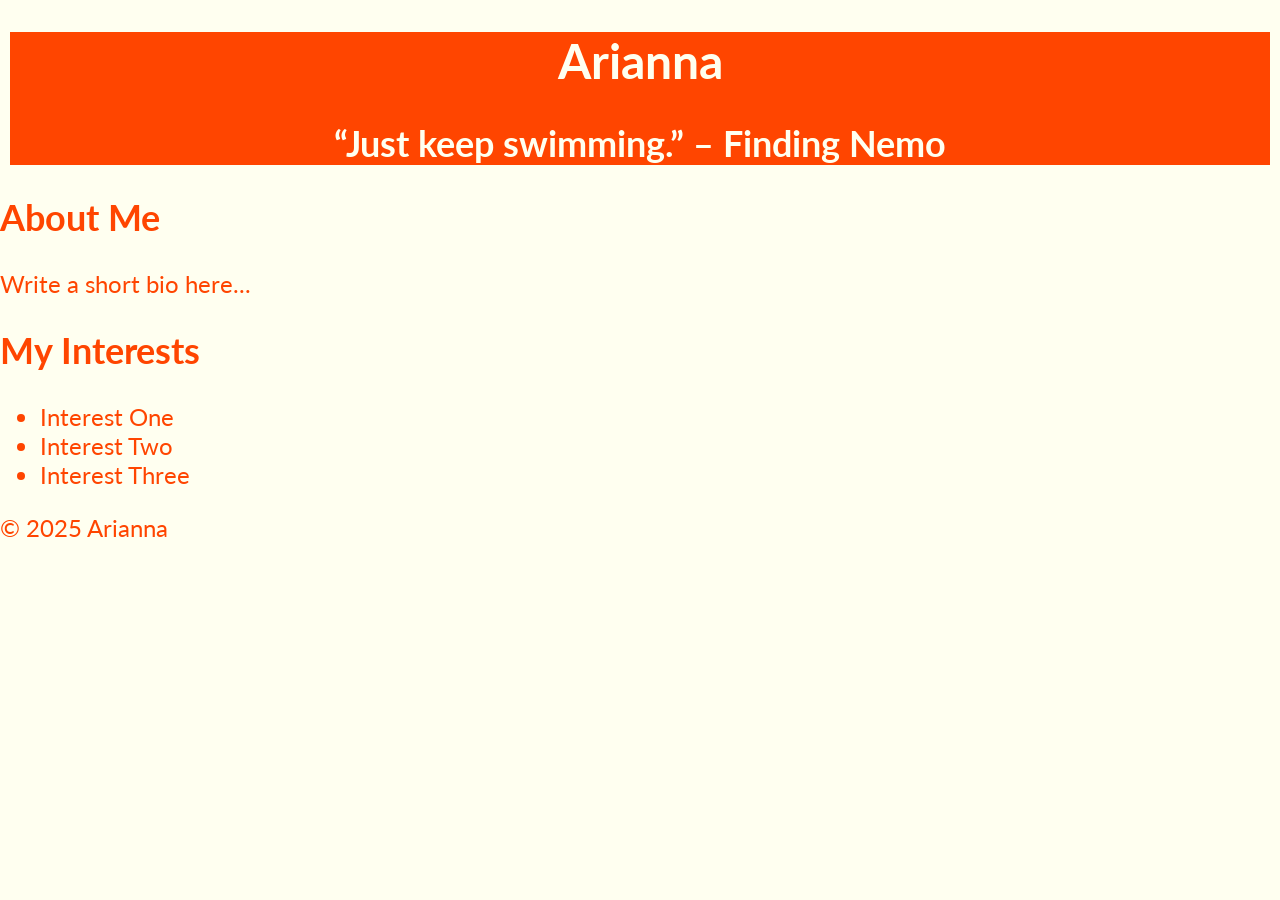
==== public/part5_personal_homepage.html @ d07ee70d "Edit styles.css and part5_personal_homepage.html" ====
<!DOCTYPE html>

<html lang="en">

<head>
  <meta charset="UTF-8">
  <title>Ianna's Homepage</title>
  <link rel="stylesheet" href="../styles.css">
  <link rel="preconnect" href="https://fonts.googleapis.com">
  <link rel="preconnect" href="https://fonts.gstatic.com" crossorigin>
  <link href="https://fonts.googleapis.com/css2?family=Lato:ital,wght@0,100;0,300;0,400;0,700;0,900;1,100;1,300;1,400;1,700;1,900&display=swap" rel="stylesheet">
</head>

<body>
    <div class = "homepage"> 
    <header>
        <h1>Arianna</h1>
        <h2>“Just keep swimming.” – Finding Nemo</h2>
    </header>

    <div class="">
        <h2>About Me</h2>
        <p>Write a short bio here...</p>
    </div>

    <section>
        <h2>My Interests</h2>
        <ul>
        <li>Interest One</li>
        <li>Interest Two</li>
        <li>Interest Three</li>
        </ul>
    </section>

    <footer>
        <p>&copy; 2025 Arianna</p>
    </footer>
    <div> 
</body>

</html>
---- styles.css ----
* {
    box-sizing: border-box;
}

body {
    margin: 0; border: 0;
    font-family:"Lato", sans-serif;
    font-size: 1.5rem;
    text-align: left;
    background-color: ivory; color: orangered;
}

#title {
    font-size: 2rem;
    padding: 0.5vw; 
    border: solid; border-width: 2px;
    box-shadow: 2.5px 2.5px orangered;
    background-color: orangered; color: ivory;
    text-align: center;
}

.page {
    display: flex; 
    width:100vw; height: 100vh;
}

.button { 
    color: ivory;
    font-size: 1.5rem;  
    font-family: "Lato", sans-serif;
}

.information {
    float: left; text-align: left;
    padding-left: 2.5%; padding-right: 2.5%;
    padding-top: 5%; padding-bottom: 5%;
    height: 100vh; width: 45vw;
}

.content {
    padding-top: 4.5%; padding-bottom: 4.5%;
    padding-left: 0.75%; padding-right: 0.75%; 
    height: 100vh; width: 55vw;
    color: ivory;
    background-image: url(content_flowerbg.png);
    background-size: cover; background-position: 2%;
    float: left; text-align: left;
}

.js_otp {
    overflow: hidden;
}

#otp_label {
    width:fit-content; float:left;
}

#otp_button {
    background-color: ivory; color: orangered;
    border: solid; border-color: #ffde59;
    font-size: 1rem; 
    font-family: "Lato", sans-serif;
}

#otp_button:hover {
    background-color: orangered; color: ivory;
    transform: scale(105%);
}

header {
    background-color: orangered;
    color: ivory; 
    text-align: center;
    margin: 10px; 
}

.homepage {
    
}
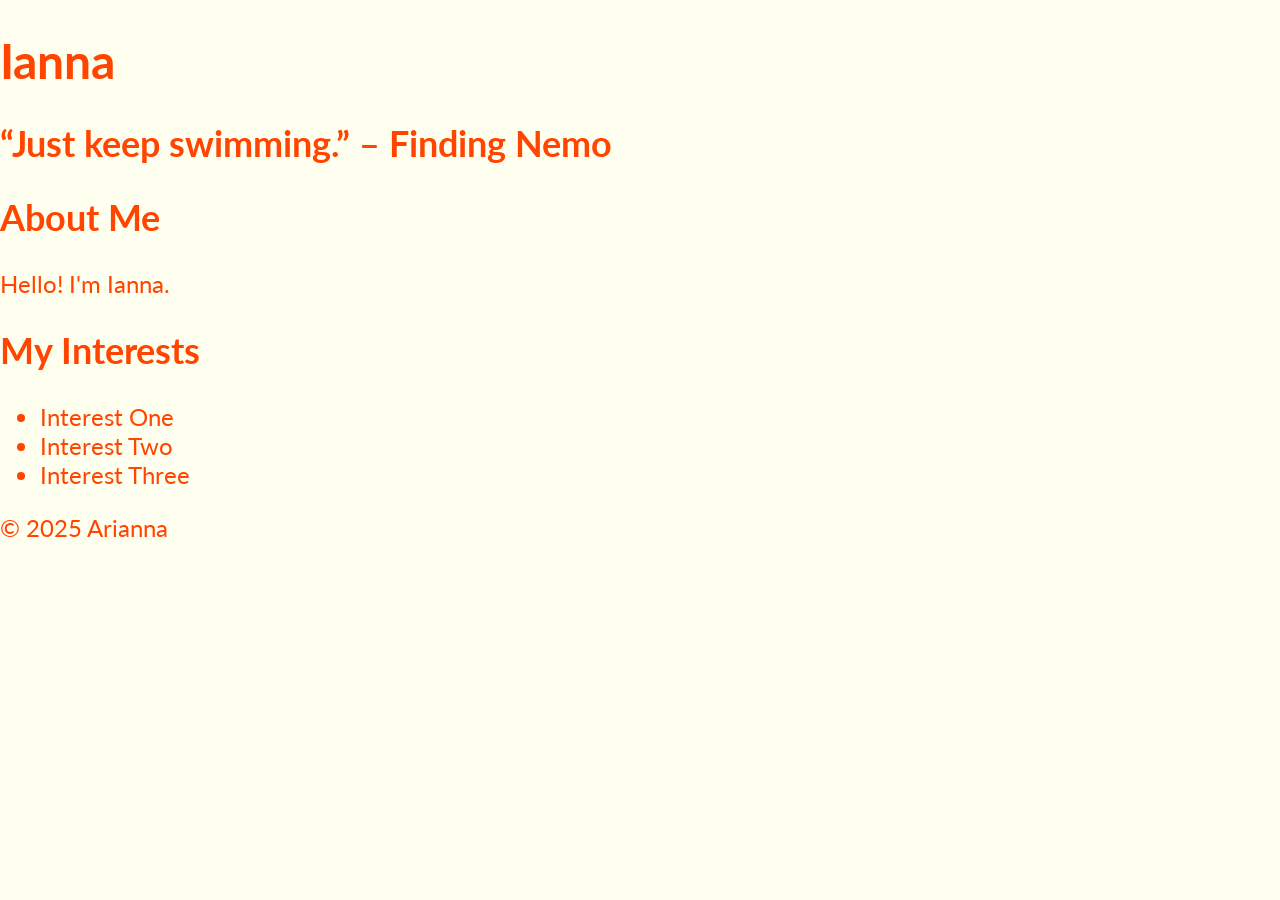
==== commit 169b257a: "Edit styles.css and part5_personal_homepage.html" ====
--- a/public/part5_personal_homepage.html
+++ b/public/part5_personal_homepage.html
@@ -13,14 +13,14 @@
 
 <body>
     <div class = "homepage"> 
-    <header>
-        <h1>Arianna</h1>
+    <header id="header_homepg">
+        <h1>Ianna</h1>
         <h2>“Just keep swimming.” – Finding Nemo</h2>
     </header>
 
     <div class="">
         <h2>About Me</h2>
-        <p>Write a short bio here...</p>
+        <p>Hello! I'm Ianna. </p>
     </div>
 
     <section>
--- a/styles.css
+++ b/styles.css
@@ -66,14 +66,3 @@
     background-color: orangered; color: ivory;
     transform: scale(105%);
 }
-
-header {
-    background-color: orangered;
-    color: ivory; 
-    text-align: center;
-    margin: 10px; 
-}
-
-.homepage {
-    
-}
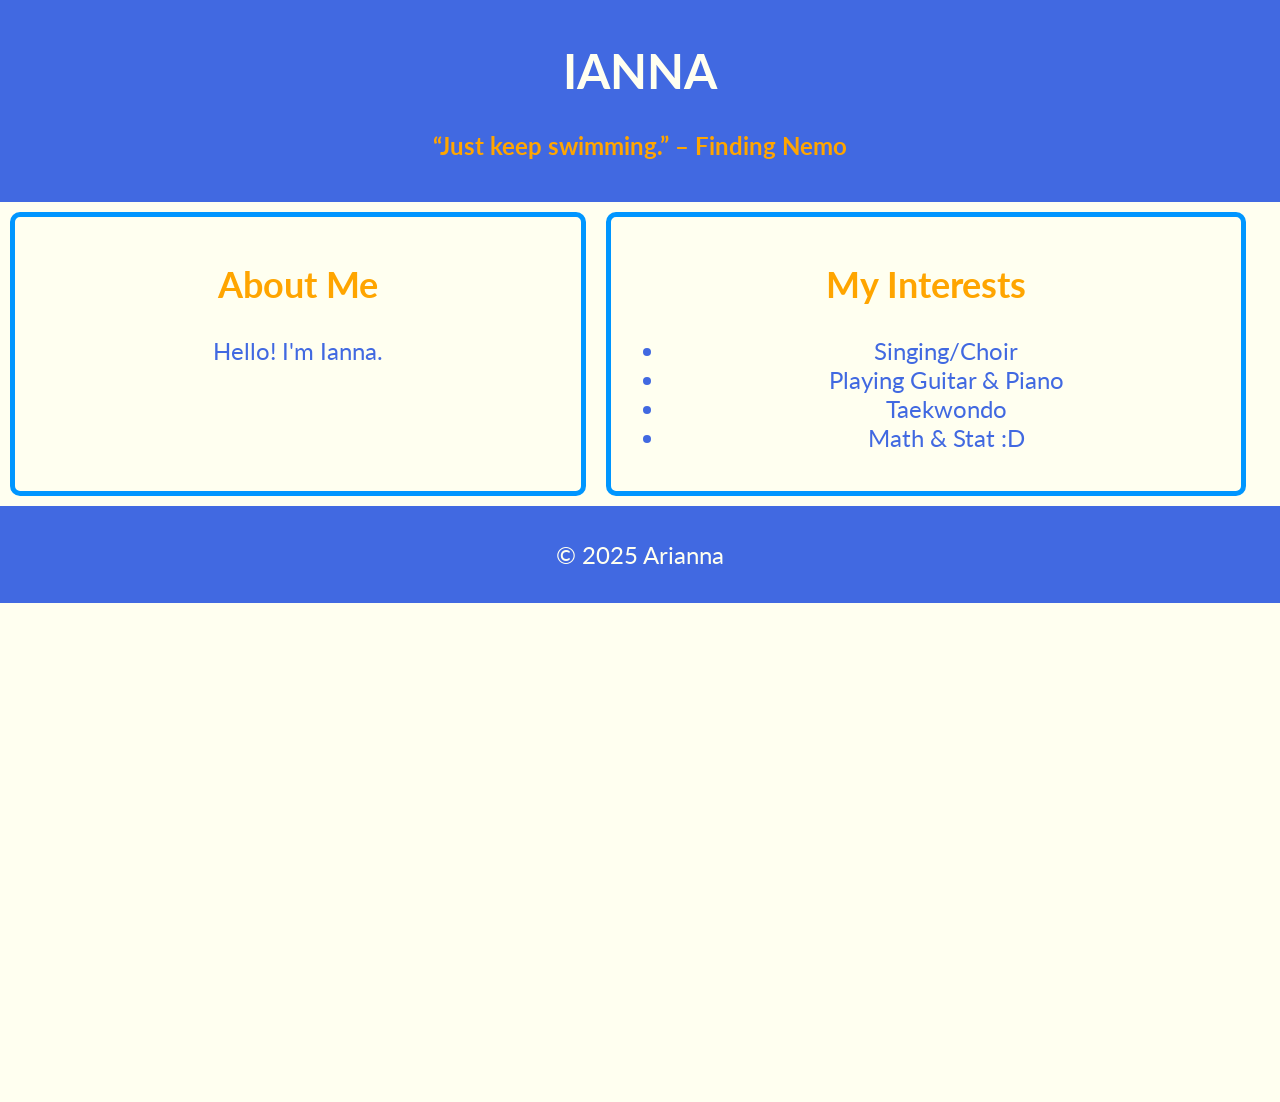
==== commit 4c2d316b: "Edit styles_hp.css and part5_personal_homepage.html" ====
--- a/public/part5_personal_homepage.html
+++ b/public/part5_personal_homepage.html
@@ -5,37 +5,42 @@
 <head>
   <meta charset="UTF-8">
   <title>Ianna's Homepage</title>
-  <link rel="stylesheet" href="../styles.css">
+  <link rel="stylesheet" href="../styles_hp.css">
   <link rel="preconnect" href="https://fonts.googleapis.com">
   <link rel="preconnect" href="https://fonts.gstatic.com" crossorigin>
   <link href="https://fonts.googleapis.com/css2?family=Lato:ital,wght@0,100;0,300;0,400;0,700;0,900;1,100;1,300;1,400;1,700;1,900&display=swap" rel="stylesheet">
 </head>
 
 <body>
-    <div class = "homepage"> 
-    <header id="header_homepg">
-        <h1>Ianna</h1>
-        <h2>“Just keep swimming.” – Finding Nemo</h2>
-    </header>
-
-    <div class="">
-        <h2>About Me</h2>
-        <p>Hello! I'm Ianna. </p>
+    <div class = "header_homepg">
+        <h1><b>IANNA</b></h1>
+        <h4 class = "headers"><b>“Just keep swimming.” – Finding Nemo</b></h4>
     </div>
 
-    <section>
-        <h2>My Interests</h2>
+    <div class = "info_container">
+    <div class = "homepage"> 
+    <div class="about_me">
+        <h2 class = "headers">About Me</h2>
+        <p>Hello! I'm Ianna.</p>
+    </div>
+
+    <div class="interests">
+        <h2 class = "headers">My Interests</h2>
         <ul>
-        <li>Interest One</li>
-        <li>Interest Two</li>
-        <li>Interest Three</li>
+        <li>Singing/Choir</li>
+        <li>Playing Guitar & Piano</li>
+        <li>Taekwondo</li>
+        <li>Math & Stat :D </li>
         </ul>
-    </section>
+    </div>
+
+    </div>
 
     <footer>
         <p>&copy; 2025 Arianna</p>
     </footer>
-    <div> 
+    
+    <div>
 </body>
 
 </html>
--- a/styles_hp.css
+++ b/styles_hp.css
@@ -0,0 +1,53 @@
+* {
+    box-sizing: border-box;
+}
+
+body {
+    margin: 0; border: 0;
+    font-family:"Lato", sans-serif;
+    font-size: 1.5rem;
+    text-align: center;
+    background-color: ivory; color: #4169E1;
+}
+
+.info_container {
+    width:100vw; height: 100vh;
+    display: block;
+}
+
+.homepage {
+    display: flex; 
+}
+
+.headers {
+    color: orange;  
+}
+
+.header_homepg {
+    background-color: #4169E1; 
+    color: ivory; 
+    text-align: center;
+    padding-bottom: 10px; padding-top: 10px;
+}
+
+.about_me {
+    width: 45vw;
+    padding: 15px; margin: 10px; 
+    border-style: solid; border-color: #0096FF; border-width: 5px; border-radius: 10px; 
+    float: left; 
+}
+
+.interests {
+    width: 50vw;
+    padding: 15px; margin: 10px; 
+    border-style: solid; border-color: #0096FF; border-width: 5px; border-radius: 10px; 
+    float: left; 
+}
+
+footer { 
+    background-color: #4169E1; 
+    color: ivory; 
+    text-align: center;
+    padding-bottom: 10px; padding-top: 10px;
+    width: 100vw;
+}
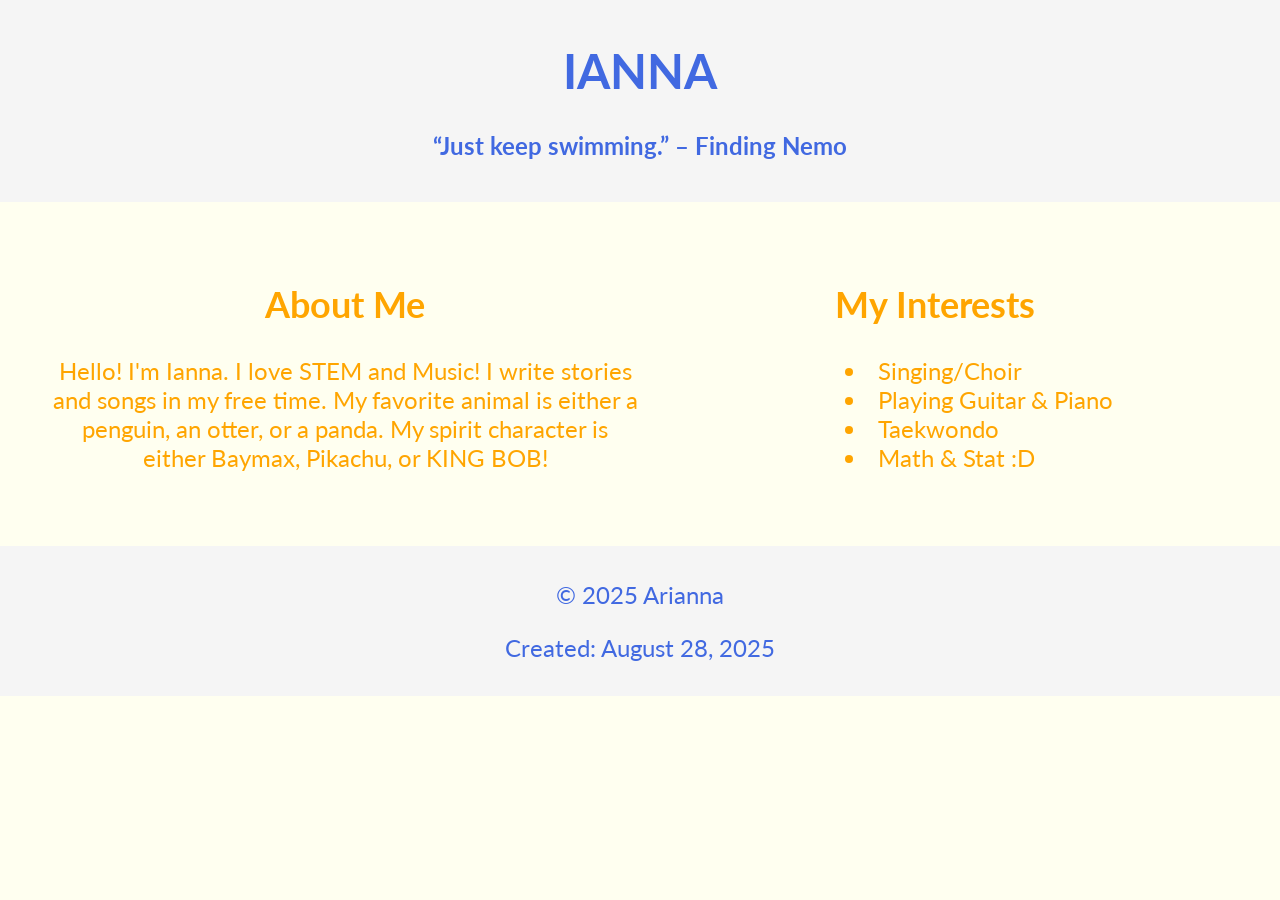
==== commit 1c7e2117: "Create homepage" ====
--- a/public/part5_personal_homepage.html
+++ b/public/part5_personal_homepage.html
@@ -12,20 +12,22 @@
 </head>
 
 <body>
-    <div class = "header_homepg">
+    <div class = "homepage">
+    <div class = "_er">
         <h1><b>IANNA</b></h1>
-        <h4 class = "headers"><b>“Just keep swimming.” – Finding Nemo</b></h4>
+        <h4><b>“Just keep swimming.” – Finding Nemo</b></h4>
     </div>
 
     <div class = "info_container">
-    <div class = "homepage"> 
-    <div class="about_me">
-        <h2 class = "headers">About Me</h2>
-        <p>Hello! I'm Ianna.</p>
+    <div class="block">
+        <h2 class = "titles">About Me</h2>
+        <p>Hello! I'm Ianna. I love STEM and Music! I write stories and songs in my 
+            free time. My favorite animal is either a penguin, an otter, or a panda. 
+            My spirit character is either Baymax, Pikachu, or KING BOB!</p>
     </div>
 
-    <div class="interests">
-        <h2 class = "headers">My Interests</h2>
+    <div class="block">
+        <h2 class = "titles">My Interests</h2>
         <ul>
         <li>Singing/Choir</li>
         <li>Playing Guitar & Piano</li>
@@ -33,14 +35,13 @@
         <li>Math & Stat :D </li>
         </ul>
     </div>
-
     </div>
 
-    <footer>
+    <footer class = "_er">
         <p>&copy; 2025 Arianna</p>
+        <p>Created: August 28, 2025</p>
     </footer>
-    
-    <div>
+    </div>
 </body>
 
 </html>
--- a/styles_hp.css
+++ b/styles_hp.css
@@ -1,5 +1,9 @@
 * {
     box-sizing: border-box;
+}
+
+.hompeage {
+    height: 100vh; width: 100vw;
 }
 
 body {
@@ -7,47 +11,33 @@
     font-family:"Lato", sans-serif;
     font-size: 1.5rem;
     text-align: center;
-    background-color: ivory; color: #4169E1;
+    background-color: ivory; color: orange;
+}
+
+._er {
+    background-color: whitesmoke; color: #4169E1;
+    padding: 10px;
 }
 
 .info_container {
-    width:100vw; height: 100vh;
-    display: block;
+    margin: 50px;
+    display: flex;
 }
 
-.homepage {
-    display: flex; 
+.titles {
+    color: orange;
 }
 
-.headers {
-    color: orange;  
+.block {
+    float: left; 
+    width: 50vw; 
 }
 
-.header_homepg {
-    background-color: #4169E1; 
-    color: ivory; 
-    text-align: center;
-    padding-bottom: 10px; padding-top: 10px;
+ul {
+    list-style-position: inside;
+    text-align: left;
 }
 
-.about_me {
-    width: 45vw;
-    padding: 15px; margin: 10px; 
-    border-style: solid; border-color: #0096FF; border-width: 5px; border-radius: 10px; 
-    float: left; 
-}
-
-.interests {
-    width: 50vw;
-    padding: 15px; margin: 10px; 
-    border-style: solid; border-color: #0096FF; border-width: 5px; border-radius: 10px; 
-    float: left; 
-}
-
-footer { 
-    background-color: #4169E1; 
-    color: ivory; 
-    text-align: center;
-    padding-bottom: 10px; padding-top: 10px;
-    width: 100vw;
+li {
+    padding-left: 30%;
 }
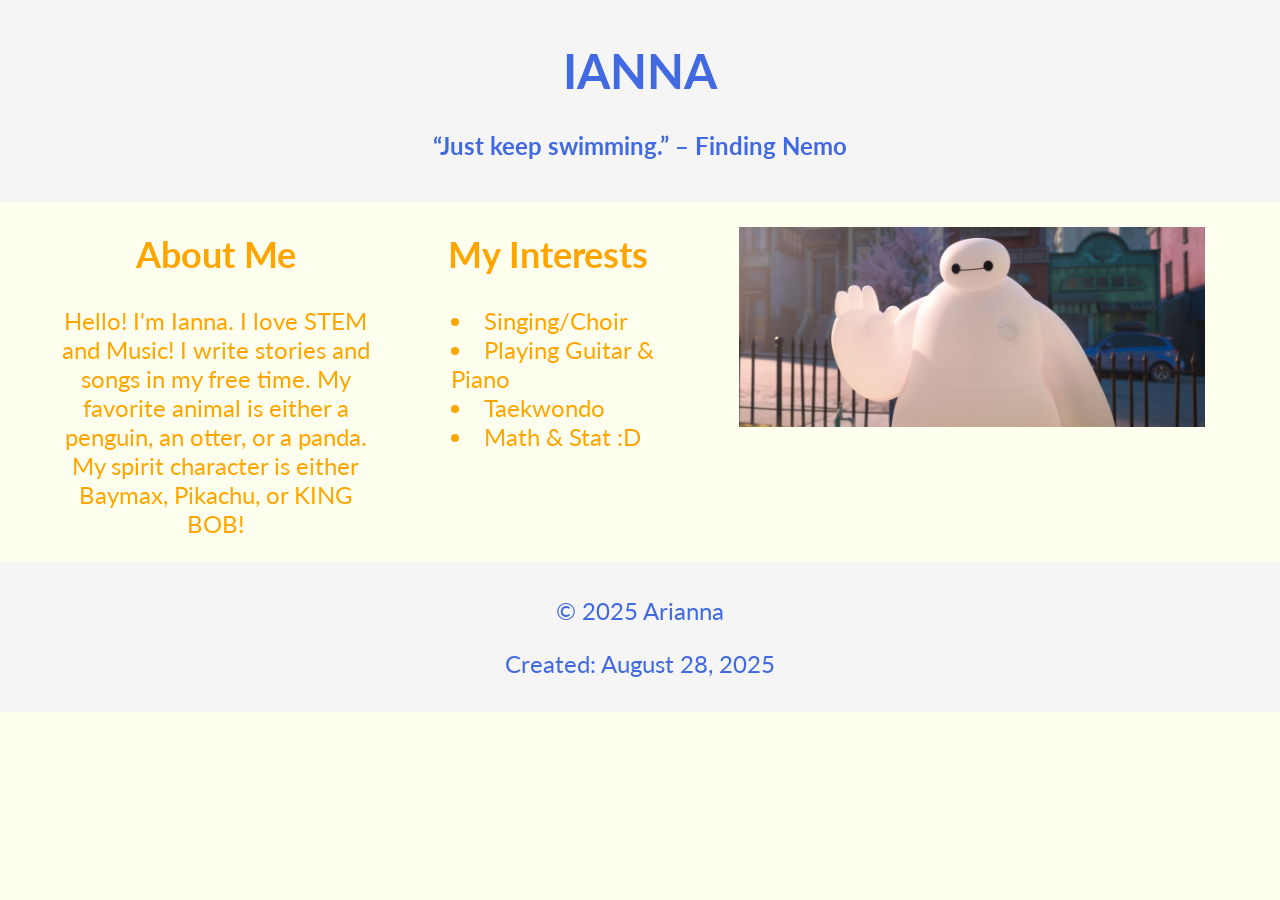
==== commit 24c0d51e: "Edit personal homepage" ====
--- a/public/part5_personal_homepage.html
+++ b/public/part5_personal_homepage.html
@@ -35,6 +35,7 @@
         <li>Math & Stat :D </li>
         </ul>
     </div>
+    <img src="../baymax_hp_img.jpeg" alt="a picture of Baymax">
     </div>
 
     <footer class = "_er">
--- a/styles_hp.css
+++ b/styles_hp.css
@@ -2,7 +2,7 @@
     box-sizing: border-box;
 }
 
-.hompeage {
+.homepage {
     height: 100vh; width: 100vw;
 }
 
@@ -20,7 +20,7 @@
 }
 
 .info_container {
-    margin: 50px;
+    margin-left: 50px; margin-right: 50px;
     display: flex;
 }
 
@@ -39,5 +39,14 @@
 }
 
 li {
-    padding-left: 30%;
+    padding-left: 10%;
+}
+
+img {
+    height: 200px; width: auto; 
+    margin: 25px;
+}
+
+.images {
+    margin: 10px;
 }
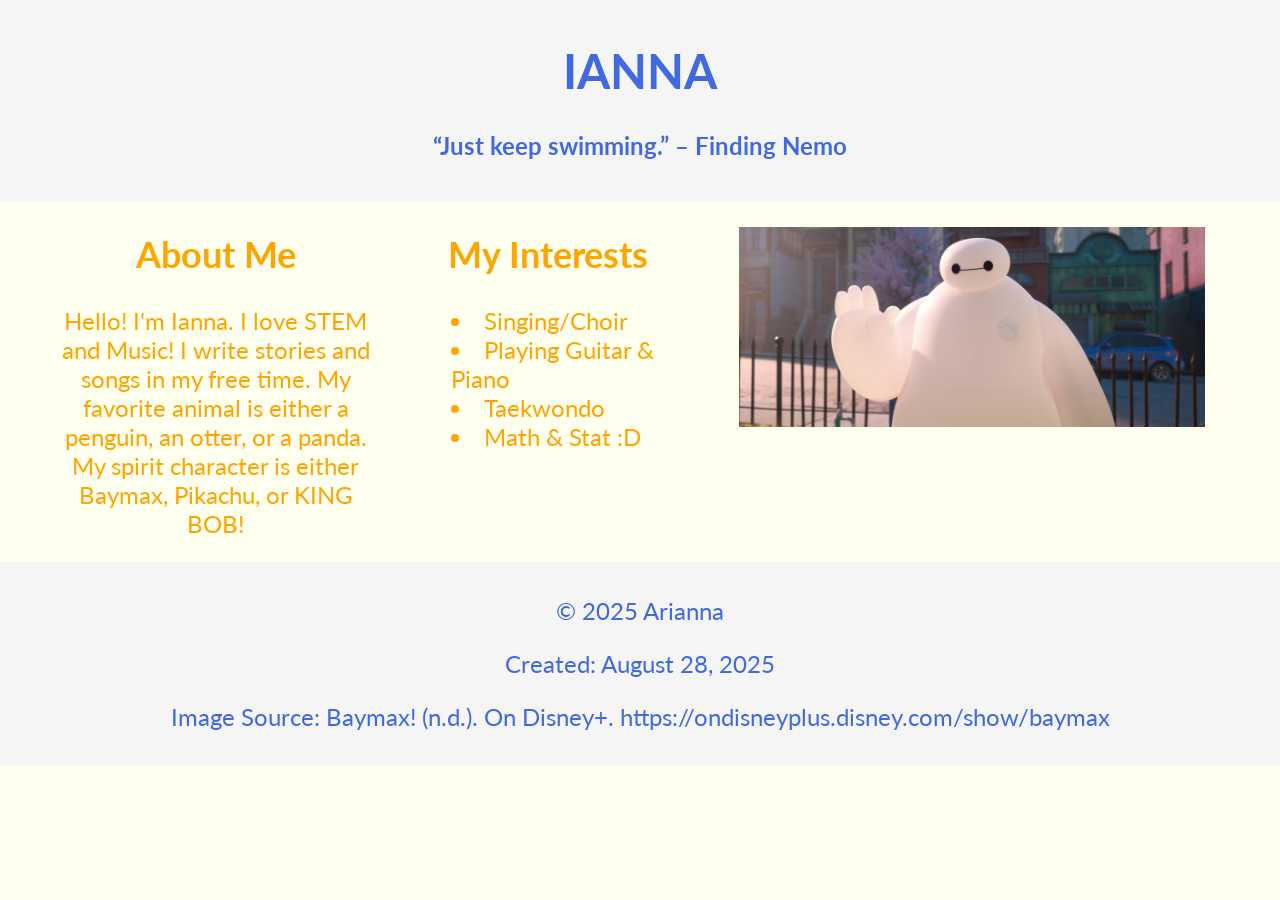
==== commit 88ba75a8: "Edit part5_personal_homepage.html" ====
--- a/public/part5_personal_homepage.html
+++ b/public/part5_personal_homepage.html
@@ -41,6 +41,7 @@
     <footer class = "_er">
         <p>&copy; 2025 Arianna</p>
         <p>Created: August 28, 2025</p>
+        <p>Image Source: Baymax! (n.d.). On Disney+. https://ondisneyplus.disney.com/show/baymax</p>
     </footer>
     </div>
 </body>
